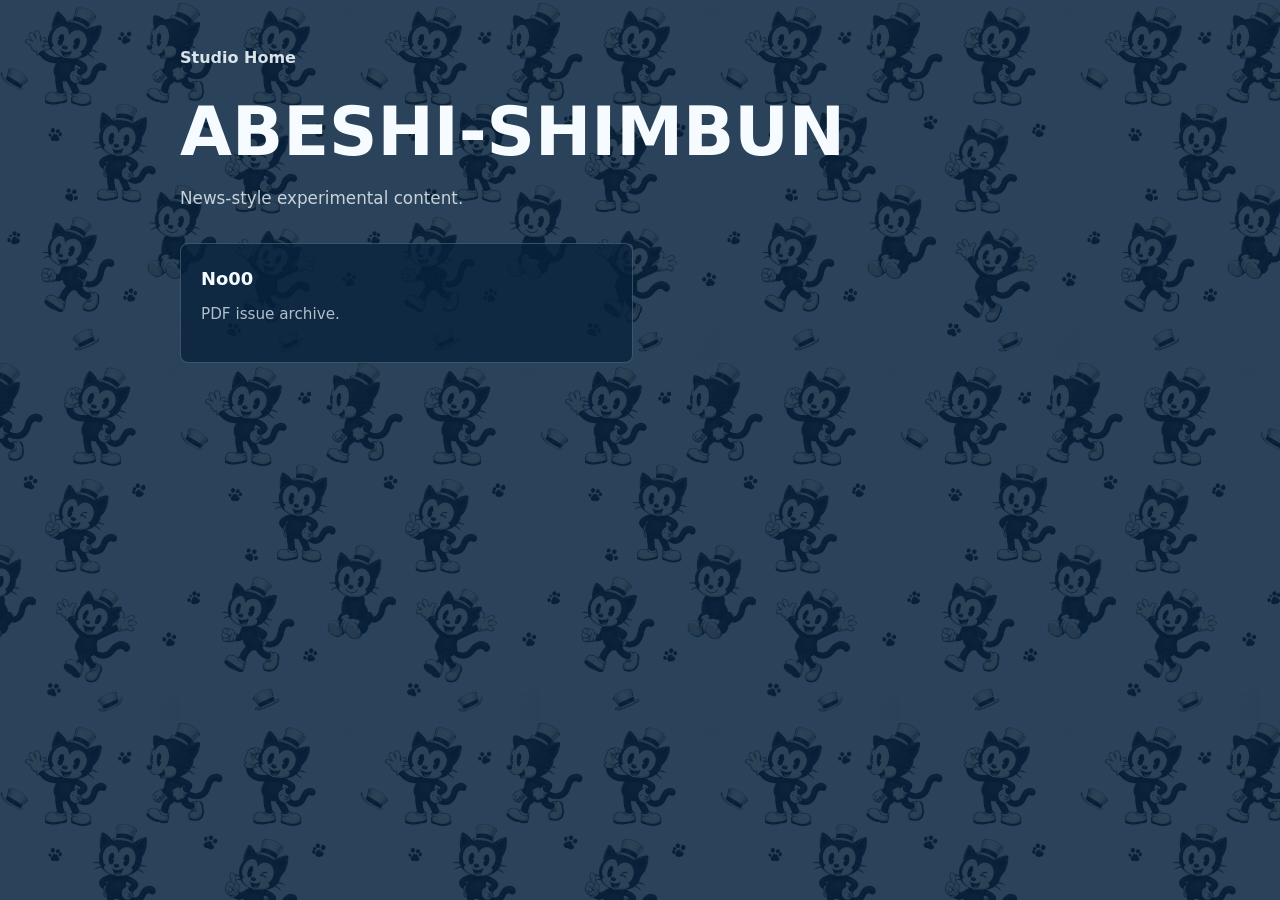
==== abeshi-shimbun/index.html @ 92fe7122 "Add service pages and normalize section indexes" ====
<!doctype html>
<html lang="ja">
<head>
  <meta charset="utf-8">
  <meta name="viewport" content="width=device-width, initial-scale=1">
  <title>ABESHI-SHIMBUN | Studio Home</title>
  <style>
    :root {
      --ink: #101820;
      --paper: #f5fbff;
      --navy: #0b3155;
      --panel-dark: rgba(8, 34, 60, 0.76);
    }

    * {
      box-sizing: border-box;
    }

    body {
      margin: 0;
      color: var(--ink);
      font-family: system-ui, -apple-system, BlinkMacSystemFont, "Segoe UI", sans-serif;
      line-height: 1.7;
      background:
        linear-gradient(rgba(8, 36, 63, 0.86), rgba(8, 36, 63, 0.86)),
        url("../assets/gitty-back-staggered.webp") repeat,
        var(--navy);
      background-size: auto, 720px 720px, auto;
    }

    main {
      width: min(920px, calc(100% - 32px));
      margin: 0 auto;
      padding: 44px 0 64px;
    }

    nav {
      margin-bottom: 28px;
    }

    nav a {
      color: rgba(245, 251, 255, 0.88);
      text-decoration: none;
      font-weight: 700;
    }

    header {
      max-width: 680px;
      margin-bottom: 30px;
      color: var(--paper);
    }

    h1 {
      margin: 0;
      font-size: clamp(2.2rem, 6vw, 4.2rem);
      line-height: 1;
      letter-spacing: 0;
    }

    .lead {
      margin: 18px 0 0;
      color: rgba(245, 251, 255, 0.78);
      font-size: 1.05rem;
    }

    .link-list {
      display: grid;
      grid-template-columns: repeat(2, minmax(0, 1fr));
      gap: 14px;
      padding: 0;
      margin: 0;
      list-style: none;
    }

    .link-list a {
      display: block;
      min-height: 120px;
      padding: 20px;
      color: #d7e5ec;
      text-decoration: none;
      background: var(--panel-dark);
      border: 1px solid rgba(208, 220, 230, 0.24);
      border-radius: 8px;
      transition: border-color 160ms ease, transform 160ms ease, box-shadow 160ms ease;
    }

    .link-list a:hover,
    .link-list a:focus-visible {
      border-color: rgba(245, 251, 255, 0.62);
      box-shadow: 0 14px 30px rgba(0, 0, 0, 0.2);
      transform: translateY(-2px);
      outline: none;
    }

    .label {
      display: block;
      color: #f5fbff;
      font-size: 1.12rem;
      font-weight: 800;
    }

    .note {
      display: block;
      margin-top: 8px;
      color: #aebfca;
      font-size: 0.95rem;
    }

    @media (max-width: 720px) {
      main {
        width: min(100% - 24px, 560px);
        padding-top: 30px;
      }

      .link-list {
        grid-template-columns: 1fr;
      }
    }
  </style>
</head>
<body>
  <main>
    <nav><a href="../">Studio Home</a></nav>
    <header>
      <h1>ABESHI-SHIMBUN</h1>
      <p class="lead">News-style experimental content.</p>
    </header>

    <ul class="link-list">
      <li>
        <a href="abeSHI_NEWS00rev2.pdf">
          <span class="label">No00</span>
          <span class="note">PDF issue archive.</span>
        </a>
      </li>
    </ul>
  </main>
</body>
</html>
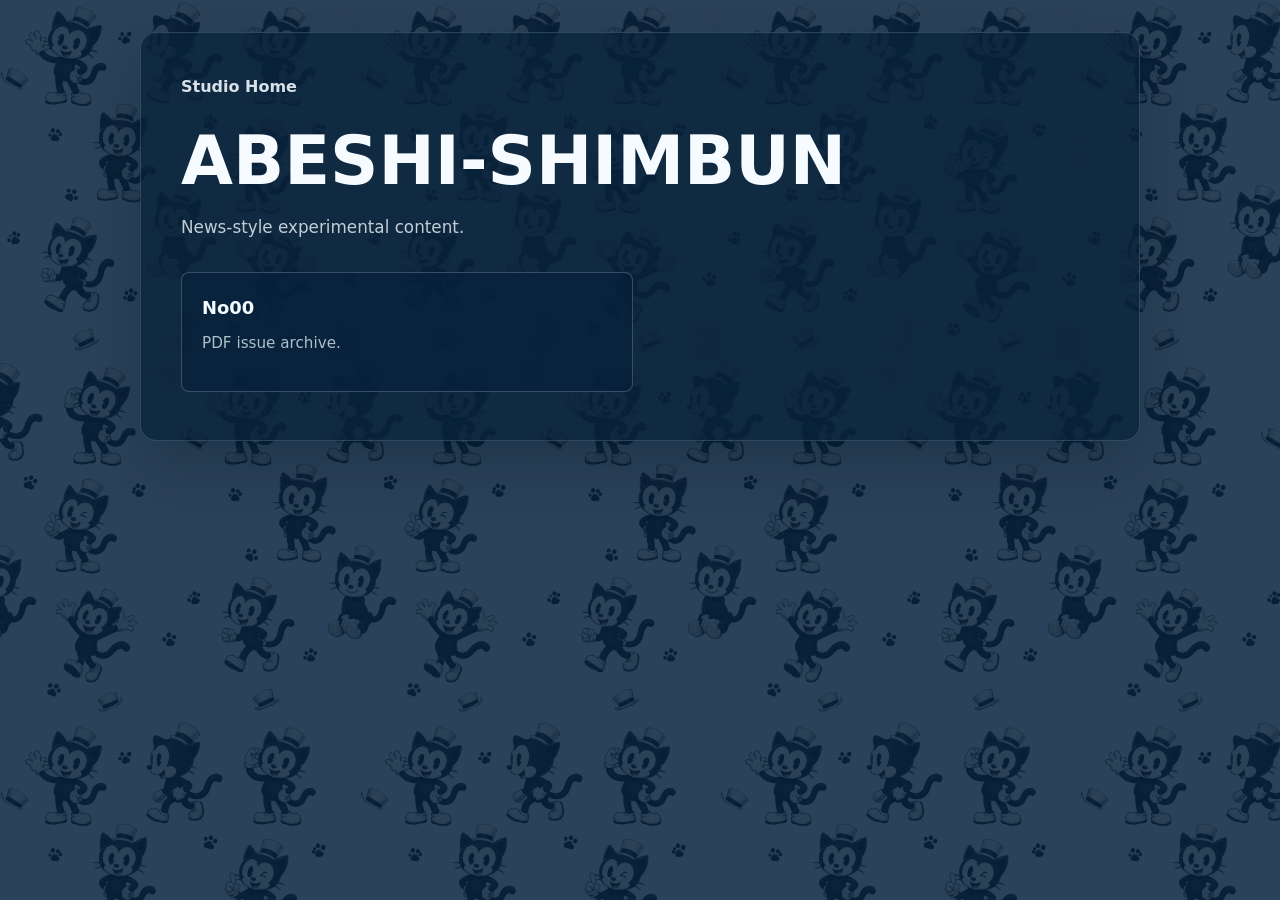
==== commit 948e0f93: "Unify blue page frames and refine home introduction" ====
--- a/abeshi-shimbun/index.html
+++ b/abeshi-shimbun/index.html
@@ -23,16 +23,11 @@
       line-height: 1.7;
       background:
         linear-gradient(rgba(8, 36, 63, 0.86), rgba(8, 36, 63, 0.86)),
-        url("../assets/gitty-back-staggered.webp") repeat,
+        url("../assets/pictures/site/gitty-back-staggered.webp") repeat,
         var(--navy);
       background-size: auto, 720px 720px, auto;
     }
 
-    main {
-      width: min(920px, calc(100% - 32px));
-      margin: 0 auto;
-      padding: 44px 0 64px;
-    }
 
     nav {
       margin-bottom: 28px;
@@ -107,19 +102,16 @@
     }
 
     @media (max-width: 720px) {
-      main {
-        width: min(100% - 24px, 560px);
-        padding-top: 30px;
-      }
 
       .link-list {
         grid-template-columns: 1fr;
       }
     }
   </style>
+  <link rel="stylesheet" href="../assets/styles/studio.css">
 </head>
 <body>
-  <main>
+  <main class="studio-page">
     <nav><a href="../">Studio Home</a></nav>
     <header>
       <h1>ABESHI-SHIMBUN</h1>
--- a/assets/styles/studio.css
+++ b/assets/styles/studio.css
@@ -0,0 +1,25 @@
+/* Shared page frame: keep the blue wallpaper visible around and through it. */
+:root {
+  --studio-page-width: 1000px;
+  --studio-page-panel: rgba(9, 35, 59, 0.76);
+}
+
+main.studio-page {
+  box-sizing: border-box;
+  width: min(var(--studio-page-width), calc(100% - 32px));
+  margin: 32px auto;
+  padding: 40px 40px 48px;
+  background: var(--studio-page-panel);
+  border: 1px solid rgba(160, 193, 216, 0.22);
+  border-radius: 16px;
+  box-shadow: 0 24px 64px rgba(3, 18, 33, 0.28);
+}
+
+@media (max-width: 720px) {
+  main.studio-page {
+    width: min(calc(100% - 24px), 560px);
+    margin: 12px auto;
+    padding: 24px 16px 32px;
+    border-radius: 12px;
+  }
+}
